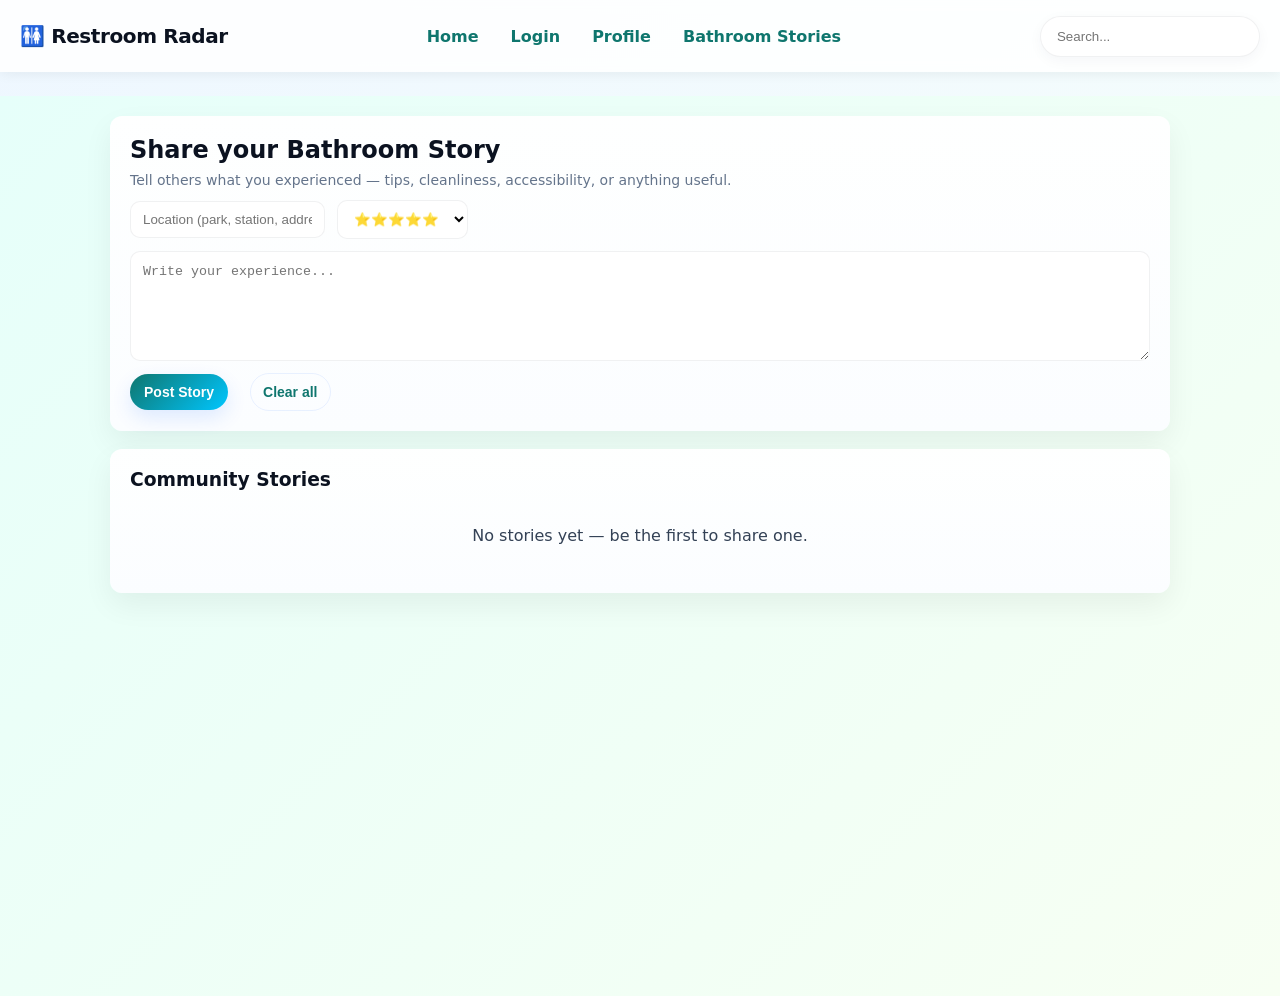
==== bathroomstories.html @ 022401d1 "changes" ====
<!doctype html>
<html lang="en">
<head>
  <meta charset="utf-8" />
  <meta name="viewport" content="width=device-width,initial-scale=1" />
  <title>Bathroom Stories — Restroom Radar</title>
  <link rel="stylesheet" href="style.css" />
  <style>
    .stories-root { max-width:1100px; margin:96px auto; padding:20px; gap:18px; display:block; }
    .story-form, .stories-list { background: linear-gradient(180deg, rgba(255,255,255,0.96), #fbfdff); padding:20px; border-radius:12px; box-shadow:0 12px 30px rgba(2,6,23,0.06); }
    .story-row { border-bottom:1px solid rgba(11,91,255,0.04); padding:14px 0; display:block; }
    .story-meta { display:flex; justify-content:space-between; gap:12px; align-items:center; }
    .muted { color:#64748b; font-size:14px; }
    .input-row { display:flex; gap:12px; margin-bottom:12px; align-items:center; }
    textarea { width:100%; min-height:110px; resize:vertical; padding:12px; border-radius:10px; border:1px solid rgba(10,20,40,0.06); background:#fff; }
    input, select { padding:10px 12px; border-radius:10px; border:1px solid rgba(10,20,40,0.06); background:#fff; }
    .small { font-size:13px; color:#475569; }
    .stories-empty { padding:28px; text-align:center; color:var(--muted); }
    .story-row p { margin:10px 0 0 0; line-height:1.5; color:#0b1220; }
    .story-row strong { color: var(--accent); }
    .btn-row { display:flex; gap:10px; align-items:center; margin-top:8px; }
    @media (max-width:900px) {
      .input-row { flex-direction:column; align-items:stretch; }
    }
  </style>
</head>
<body>
  <header class="topbar">
    <div class="container navbar">
      <h1 class="brand">🚻 Restroom Radar</h1>
      <nav aria-label="Main navigation">
        <a href="index.html">Home</a>
        <a href="login.html">Login</a>
        <a href="profile.html">Profile</a>
        <a href="bathroomstories.html" aria-current="page">Bathroom Stories</a>
      </nav>
      <div class="search-wrap"><input class="search-input" placeholder="Search..." aria-label="Search"></div>
    </div>
  </header>

  <main class="stories-root container" role="main" style="margin-top:96px">
    <section class="story-form" aria-labelledby="post-heading">
      <h2 id="post-heading" style="margin:0 0 8px 0">Share your Bathroom Story</h2>
      <p class="muted" style="margin:0 0 12px 0">Tell others what you experienced — tips, cleanliness, accessibility, or anything useful.</p>

      <div>
        <div class="input-row">
          <input id="story-location" placeholder="Location (park, station, address...)" />
          <select id="story-rating" aria-label="Rating">
            <option value="5">⭐️⭐️⭐️⭐️⭐️</option>
            <option value="4">⭐️⭐️⭐️⭐️</option>
            <option value="3">⭐️⭐️⭐️</option>
            <option value="2">⭐️⭐️</option>
            <option value="1">⭐️</option>
          </select>
        </div>
        <textarea id="story-text" placeholder="Write your experience..."></textarea>

        <div class="btn-row">
          <button id="post-story" class="btn-primary">Post Story</button>
          <button id="clear-stories" class="btn-secondary">Clear all</button>
          <div id="stories-msg" class="small muted" style="margin-left:8px"></div>
        </div>
      </div>
    </section>

    <section class="stories-list" aria-labelledby="community-heading" style="margin-top:18px">
      <h3 id="community-heading" style="margin:0 0 8px 0">Community Stories</h3>
      <div id="stories-container" aria-live="polite">
        <div class="muted small">Loading stories…</div>
      </div>
    </section>
  </main>

  <script>
    (function(){
      const STORAGE_KEY = 'bathroomStories:v1';
      const postBtn = document.getElementById('post-story');
      const clearBtn = document.getElementById('clear-stories');
      const container = document.getElementById('stories-container');
      const locEl = document.getElementById('story-location');
      const txtEl = document.getElementById('story-text');
      const ratingEl = document.getElementById('story-rating');
      const msg = document.getElementById('stories-msg');

      function load() { try { return JSON.parse(localStorage.getItem(STORAGE_KEY) || '[]'); } catch(e){ return []; } }
      function save(list) { try { localStorage.setItem(STORAGE_KEY, JSON.stringify(list)); } catch(e){ console.warn(e); } }
      function sanitize(s){ return String(s||'').replace(/</g,'&lt;').replace(/>/g,'&gt;'); }

      function render() {
        const list = load();
        container.innerHTML = '';
        if (!list.length) {
          container.innerHTML = '<div class="stories-empty">No stories yet — be the first to share one.</div>';
          return;
        }
        list.slice().reverse().forEach((s) => {
          const el = document.createElement('div');
          el.className = 'story-row';
          el.innerHTML = '<div class="story-meta"><div><strong>' + sanitize(s.location||'Unknown location') + '</strong><div class="small muted">' + (new Date(s.when).toLocaleString()) + '</div></div><div class="small">Rating: ' + '⭐'.repeat(Math.max(1,Math.min(5,Number(s.rating)||1))) + '</div></div><p>' + sanitize(s.text || '') + '</p>';
          container.appendChild(el);
        });
      }

      postBtn.addEventListener('click', () => {
        const location = (locEl.value||'').trim();
        const text = (txtEl.value||'').trim();
        const rating = parseInt(ratingEl.value || '5',10);
        if (!text) { msg.textContent = 'Please write a short note.'; return; }
        const list = load();
        list.push({ location: location || 'Unknown', text, rating, when: Date.now() });
        save(list);
        locEl.value = '';
        txtEl.value = '';
        ratingEl.value = '5';
        msg.textContent = 'Posted.';
        setTimeout(()=> msg.textContent = '',2000);
        render();
      });

      clearBtn.addEventListener('click', () => {
        if (!confirm('Clear all stories?')) return;
        try { localStorage.removeItem(STORAGE_KEY); } catch(e){}
        render();
      });

      render();
    })();
  </script>
</body>
</html>
---- style.css ----
body {
  margin: 0;
  font-family: 'Inter', sans-serif;
  --bg-start: #E6FFFA;
  --bg-end: #F7FFF3;
  --primary-1: #059669;
  --primary-2: #0EA5A2;
  --accent: #0F766E;
  --muted: #334155;
  --card-bg: #FFFFFF;
  background: linear-gradient(135deg,var(--bg-start),var(--bg-end));
}

.side-images {
  display: flex;
  flex-direction: row;
  gap: 12px;
  width: 200px;
}

.side-images img {
  width: 100%;
  border-radius: 10px;
  box-shadow: 0 4px 10px rgba(0,0,0,0.15);
}

.container {
  width: 100%;
  max-width: 1400px;
  margin: 0 auto;
  padding: 0 20px;
}
.topbar {
  position: fixed;
  left: 0;
  right: 0;
  top: 0;
  height: 72px;
  background: rgba(255,255,255,0.9);
  backdrop-filter: blur(6px);
  box-shadow: 0 2px 12px rgba(10,10,20,0.06);
  z-index: 1000;
  display: flex;
  align-items: center;
}
.navbar { display:flex; justify-content:space-between; align-items:center; gap:12px; }
.navbar nav { display:inline-flex; gap:12px; }
.navbar nav a { color: var(--accent); text-decoration: none; font-weight:600; }
.layout {
  display: grid;
  grid-template-columns: 300px 1fr;
  gap: 20px;
  min-height: calc(100vh - 120px);
}
.brand { font-size: 20px; margin: 0; font-weight: 800; letter-spacing: -0.6px; }
.search-wrap { display:flex; align-items:center; }
.search-input { padding: 12px 16px; border-radius: 999px; border: 1px solid rgba(10,20,40,0.06); min-width: 220px; box-shadow: 0 4px 14px rgba(9,30,66,0.04); }
.search-input:focus { outline: none; box-shadow: 0 8px 26px rgba(9,30,66,0.08); }
.filters {
  background: rgba(255,255,255,0.75);
  padding: 20px;
  border-radius: 20px;
  backdrop-filter: blur(8px);
  display: flex;
  flex-direction: row;
  gap: 10px;
}
.map-area {
  position: relative;
  border-radius: 20px;
  display: flex;
  flex-direction: column;
}

#map {
  width: 100%;
  height: 100%;
  min-height: 520px;
  border-radius: 12px;
  border: none;
}
.hero { padding: 110px 0 40px; }
.hero-inner { display:flex; gap: 28px; align-items: center; }
.hero-copy { flex: 1; }
.hero-copy h2 { font-size: 34px; margin: 0 0 12px; }
.hero-copy .lead { color: #334155; margin-bottom: 18px; font-size: 16px; }
.hero-visual { width: 420px; }
.map-preview { background: linear-gradient(135deg,var(--bg-start),#F0FFF4); height: 220px; border-radius: 12px; display:flex; align-items:center; justify-content:center; color: var(--muted); font-weight:700; box-shadow: 0 12px 30px rgba(2,6,23,0.06); }
.btn-secondary { margin-left: 12px; background: transparent; color: var(--accent); border-radius: 999px; padding: 12px 18px; border: 1px solid rgba(15,118,110,0.10); font-weight:700; }
.btn-primary.large { padding: 14px 22px; font-size: 16px; }
.hidden { display: none !important; }

.section { padding: 64px 0; position: relative; }
.features { background: linear-gradient(135deg,#F1FFF7,var(--bg-end)); overflow: visible; }
.features-grid { display: grid; grid-template-columns: repeat(3,1fr); gap: 18px; }
.feature-card { background: white; padding: 20px; border-radius: 12px; box-shadow: 0 10px 30px rgba(2,6,23,0.06); }
.overlap-card { position: absolute; right: 8%; top: 36%; width: 320px; transform: translateY(-30%); }
.overlap-inner { background: linear-gradient(180deg, var(--card-bg), var(--bg-end)); padding: 18px; border-radius: 14px; box-shadow: 0 20px 60px rgba(2,6,23,0.08); }

.showcase { padding: 80px 0; background: linear-gradient(180deg,var(--card-bg),#F3FFF6); }
.showcase-inner { display:flex; gap:28px; align-items:center; }
.showcase-copy { flex: 1; }
.visual-plate { width: 420px; height: 280px; border-radius: 14px; background: linear-gradient(135deg,#C7F9EC,#D1FAE5); box-shadow: 0 20px 60px rgba(2,6,23,0.06); }

.popular-section { background: linear-gradient(180deg,#F8FFFB,var(--card-bg)); padding-bottom: 90px; }

.map-section { background: linear-gradient(180deg,#ffffff,#f8fafc); }
.map-card { display:flex; gap:18px; align-items:center; text-decoration:none; color:inherit; background: linear-gradient(180deg,var(--card-bg),#F8FBFF); padding:18px; border-radius:14px; box-shadow: 0 18px 40px rgba(2,6,23,0.05); }
.map-card-inner { flex:1; }
.map-thumb { width:180px; height:100px; border-radius:10px; background: linear-gradient(135deg,#C7F9EC,#D1FAE5); box-shadow: 0 8px 30px rgba(2,6,23,0.06); }

@media (max-width:900px) {
  .map-card { flex-direction: column; align-items: flex-start; }
  .map-thumb { width:100%; height:160px; }
}

@media (max-width: 1000px) {
  .features-grid { grid-template-columns: 1fr; }
  .overlap-card { position: static; transform: none; width: 100%; margin-top: 18px; }
  .showcase-inner { flex-direction: column; }
}

/* Login page helpers */
.small-link { color: var(--accent); text-decoration: none; font-weight: 600; }
.login-root { display: grid; grid-template-columns: 1fr 420px; gap: 28px; align-items: start; padding: 120px 20px 60px; }
.login-root .hero { padding: 0; }
.login-box { background: var(--card-bg); padding: 20px; border-radius: 12px; box-shadow: 0 18px 50px rgba(2,6,23,0.06); max-width: 520px; margin: 0 auto; }
.login-box label { display: block; margin-top: 12px; font-weight: 600; }
.login-box input { width: 100%; padding: 12px; margin-top: 6px; border-radius: 10px; border: 1px solid rgba(10,20,20,0.08); }
.login-actions { display:flex; gap:12px; align-items:center; margin-top: 12px; }

@media (max-width: 900px) {
  .login-root { grid-template-columns: 1fr; padding-top: 100px; }
  .login-box { max-width: 100%; }
}
/* login form error styling */
.input-error {
  color: #b00020;
  font-size: 0.85rem;
  margin-top: 6px;
}
.invalid {
  outline: 1px solid #b00020;
}
/* ensure login action buttons have space when stacked */
.login-actions .btn {
  margin-bottom: 8px;
}
.cards-wrapper {
  position: absolute;
  bottom: 18px;
  left: 18px;
  right: 18px;
  pointer-events: none;
  z-index: 50;
}
.cards {
  display: flex;
  gap: 15px;
  overflow-x: auto;
  padding-bottom: 10px;
  pointer-events: auto;
}

.card {
  min-width: 260px;
  background: linear-gradient(180deg, rgba(196, 33, 33, 0.96), rgba(197, 25, 25, 0.96));
  padding: 18px;
  border-radius: 14px;}

button {
  border: none;
  padding: 12px 18px;
  border-radius: 999px;
  font-size: 14px;
  font-weight: 700;
}
.btn-primary {
  background: linear-gradient(135deg,var(--primary-1),var(--primary-2));
  color: #ffffff;
  box-shadow: 0 8px 20px rgba(6,182,152,0.14);
}

.marker {
  display: block; }
@media (max-width: 800px) {
  .layout { grid-template-columns: 1fr; }
  .filters { order: 2; }
  .map-area { order: 1; }
  #map { min-height: 360px; }
  .hero-inner { flex-direction: column-reverse; }
  .hero-visual { width: 100%; }
  .search-input { min-width: 140px; }
}
.site-footer { margin-top: 36px; padding: 28px 0; text-align:center; color:#475569; }
.profile-card {
  display: flex;
  gap: 28px;
  align-items: center;
  background: rgba(255,255,255,0.96);
  padding: 28px;
  border-radius: 16px;
  box-shadow: 0 18px 40px rgba(15,23,42,0.06);
  max-width: 900px;
  margin: 0 auto;
}
.profile-avatar img { width: 120px; height: 120px; border-radius: 999px; object-fit: cover; display: block; box-shadow: 0 10px 30px rgba(2,6,23,0.06); }
.profile-info h2 { margin: 0 0 6px; font-size: 22px; }
.profile-info .muted { color: #64748b; margin-top: 6px; }
.profile-fields { display: grid; grid-template-columns: 1fr 1fr; gap: 12px; margin-top: 12px; }

@media (max-width: 700px) {
  .profile-card { flex-direction: column; text-align: center; }
  .profile-fields { grid-template-columns: 1fr; }
}

.bio { margin-top: 12px; color: #334155; }
.panel { background: rgba(255,255,255,0.96); padding: 18px; border-radius: 12px; box-shadow: 0 10px 30px rgba(2,6,23,0.04); }
.panel h3 { margin-top: 0; }
.activity-list { list-style: none; padding: 0; margin: 0; display: grid; gap: 10px; }
.activity-list li { padding: 10px; border-radius: 8px; background: rgba(246,247,249,0.7); }
.panel label { display: block; margin-top: 8px; font-weight: 600; }

@media (max-width: 900px) {
  .profile-card { padding: 20px; }
  .profile-avatar img { width: 96px; height: 96px; }
}

:root{
  --bg-start: #eef7ff;
  --bg-end: #f7fffb;
  --accent: #0b5fff;
  --accent-2: #00c6ff;
  --muted: #475569;
  --primary-1: #059669;
  --primary-2: #0EA5A2;
  --card-bg: rgba(255,255,255,0.98);
  --shadow: 0 10px 30px rgba(2,6,23,0.06);
  --radius: 14px;
  --gap: 20px;
  --container-width: 1400px;
}

/* Reset & base */
* { box-sizing: border-box; }
html,body { height: 100%; margin: 0; font-family: Inter, system-ui, -apple-system, "Segoe UI", Roboto, "Helvetica Neue", Arial; color: #0b1220; background: linear-gradient(135deg,var(--bg-start),var(--bg-end)); -webkit-font-smoothing:antialiased; -moz-osx-font-smoothing:grayscale; }
.container { max-width: var(--container-width); margin: 0 auto; padding: 0 20px; width: 100%; }

/* Topbar */
.topbar {
  position: fixed;
  left: 0;
  right: 0;
  top: 0;
  height: 72px;
  background: rgba(255,255,255,0.86);
  backdrop-filter: blur(6px);
  box-shadow: 0 2px 12px rgba(10,10,20,0.06);
  z-index: 1000;
  display: flex;
  align-items: center;
}
.navbar { display:flex; align-items:center; justify-content:space-between; width:100%; gap:12px; }
.brand { font-size:20px; font-weight:800; letter-spacing:-0.4px; }
.navbar nav { display:inline-flex; gap:12px; align-items:center; }
.navbar nav a { color: var(--accent); text-decoration:none; font-weight:600; padding:8px 10px; border-radius:999px; }

/* Layout */
.layout { display: grid; grid-template-columns: 300px 1fr; gap: var(--gap); min-height: calc(100vh - 120px); margin-top: 92px; }

/* Map area */
.map-area { position: relative; border-radius: var(--radius); display:flex; flex-direction:column; gap:16px; }
#map { width:100%; height: 520px; min-height: 360px; border-radius: 12px; box-shadow: 0 12px 30px rgba(2,6,23,0.06); }

/* Hero */
.hero { padding: 110px 0 40px; }
.hero-inner { display:flex; gap: 28px; align-items:center; }
.hero-copy { flex:1; }
.hero-copy h2 { font-size:34px; margin:0 0 12px; color: #061226; }
.lead { color: var(--muted); margin-bottom: 18px; font-size:16px; }
.hero-visual { width: 420px; }

/* Popular spots */
.popular-section { background: linear-gradient(180deg, rgba(255,255,255,0.6), var(--bg-end)); padding: 32px 0; border-radius: 12px; }
.popular-section .section-title { color: var(--accent); font-weight:800; margin:0 0 12px; font-size:20px; }

.cards-wrapper { position: relative; margin-top: 12px; z-index: 10; }
.cards { display:flex; gap:18px; flex-wrap:wrap; align-items:stretch; }

/* Card */
.card {
  flex: 1 1 260px;
  min-width: 220px;
  max-width: 320px;
  background: var(--card-bg);
  padding: 14px;
  border-radius: 12px;
  box-shadow: var(--shadow);
  color: #061226;
  display:flex;
  flex-direction:column;
  justify-content:space-between;
  transition: transform .14s ease, box-shadow .14s ease;
}
.card:hover { transform: translateY(-6px); box-shadow: 0 20px 40px rgba(2,6,23,0.08); }

.card-img { width:100%; height:140px; object-fit:cover; border-radius:10px; margin-bottom:10px; display:block; }
.card h3 { margin: 8px 0 6px; font-size:16px; color: var(--accent); }
.card p { margin:0 0 12px; color: var(--muted); font-weight:600; }

/* Buttons */
button { border:none; padding: 10px 14px; border-radius:999px; font-weight:700; cursor:pointer; }
.btn-primary {
  background: linear-gradient(135deg,var(--accent),var(--accent-2));
  color: #fff; box-shadow: 0 8px 20px rgba(11,91,255,0.12);
}
.btn-secondary {
  background: transparent; color: var(--accent); border: 1px solid rgba(11,91,255,0.08); padding:10px 12px; border-radius:999px;
}

/* Overlay variant (if needed) */
.cards-wrapper.absolute { position: absolute; bottom: 18px; left: 18px; right: 18px; pointer-events: none; z-index: 40; }
.cards-wrapper.absolute .cards { pointer-events: auto; }

/* Profile/panels */
.profile-card, .panel, .map-card { background: var(--card-bg); border-radius: 12px; box-shadow: var(--shadow); padding: 18px; }

/* Utility & responsive */
.hidden { display:none!important; }
a:focus, button:focus, input:focus { outline: 3px solid rgba(11,91,255,0.12); outline-offset: 3px; }

@media (max-width: 1000px) {
  .layout { grid-template-columns: 1fr; }
  .hero-inner { flex-direction: column; }
  .map-area { order: 1; }
  .filters { order: 2; }
}
@media (max-width: 720px) {
  .cards { gap: 12px; }
  .card { flex: 1 1 100%; max-width: 100%; }
  .search-input { min-width: 140px; }
}

/* Small helper styles */
.side-images { display:flex; gap:12px; width:200px; }
.side-images img, .map-thumb, .visual-plate { border-radius: 12px; box-shadow: var(--shadow); }
.map-preview { height: 220px; display:flex; align-items:center; justify-content:center; color: var(--muted); font-weight:700; }


.side-images {

  display: flex;
    gap: 12px;
    width: 100%;
  overflow-x: auto;
  -webkit-overflow-scrolling: touch;
  scroll-snap-type: x mandatory;
  padding: 12px 8px;
  align-items: center;
}
.side-images img {
  flex: 0 0 auto;
  width: 260px;
  height: 160px;
  object-fit: cover;
  border-radius: 10px;
  box-shadow: 0 4px 10px rgba(0,0,0,0.15);
  scroll-snap-align: center;
}

.side-images::-webkit-scrollbar { height: 10px; }
.side-images::-webkit-scrollbar-thumb { background: rgba(11,91,255,0.15); border-radius: 999px; }
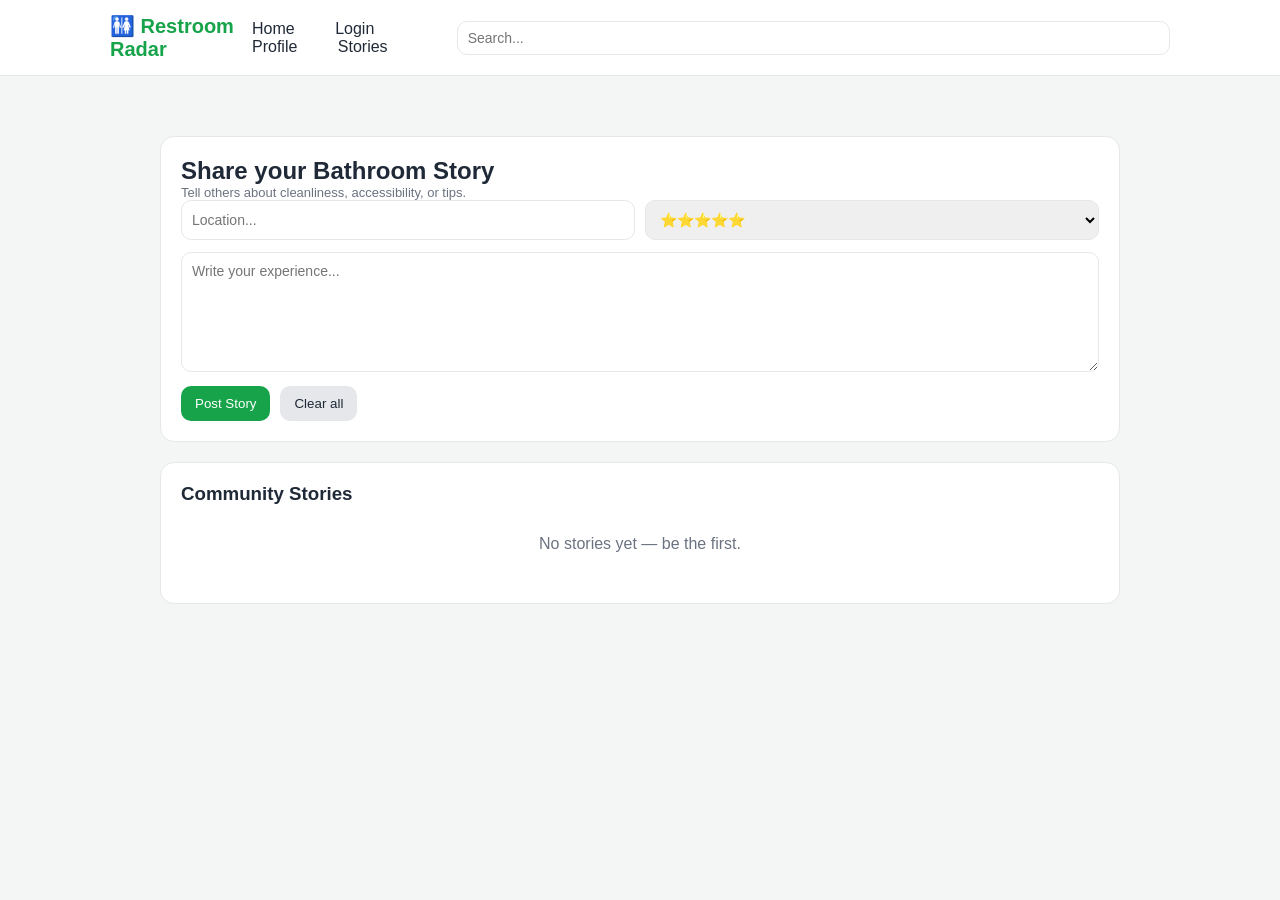
==== commit 18687559: "mega update" ====
--- a/bathroomstories.html
+++ b/bathroomstories.html
@@ -4,128 +4,327 @@
   <meta charset="utf-8" />
   <meta name="viewport" content="width=device-width,initial-scale=1" />
   <title>Bathroom Stories — Restroom Radar</title>
-  <link rel="stylesheet" href="style.css" />
+
   <style>
-    .stories-root { max-width:1100px; margin:96px auto; padding:20px; gap:18px; display:block; }
-    .story-form, .stories-list { background: linear-gradient(180deg, rgba(255,255,255,0.96), #fbfdff); padding:20px; border-radius:12px; box-shadow:0 12px 30px rgba(2,6,23,0.06); }
-    .story-row { border-bottom:1px solid rgba(11,91,255,0.04); padding:14px 0; display:block; }
-    .story-meta { display:flex; justify-content:space-between; gap:12px; align-items:center; }
-    .muted { color:#64748b; font-size:14px; }
-    .input-row { display:flex; gap:12px; margin-bottom:12px; align-items:center; }
-    textarea { width:100%; min-height:110px; resize:vertical; padding:12px; border-radius:10px; border:1px solid rgba(10,20,40,0.06); background:#fff; }
-    input, select { padding:10px 12px; border-radius:10px; border:1px solid rgba(10,20,40,0.06); background:#fff; }
-    .small { font-size:13px; color:#475569; }
-    .stories-empty { padding:28px; text-align:center; color:var(--muted); }
-    .story-row p { margin:10px 0 0 0; line-height:1.5; color:#0b1220; }
-    .story-row strong { color: var(--accent); }
-    .btn-row { display:flex; gap:10px; align-items:center; margin-top:8px; }
-    @media (max-width:900px) {
-      .input-row { flex-direction:column; align-items:stretch; }
-    }
+    :root {
+      --green: #16a34a;
+      --green-dark: #15803d;
+      --bg: #f4f6f5;
+      --card: #ffffff;
+      --text: #1f2937;
+      --muted: #6b7280;
+      --border: #e5e7eb;
+    }
+
+    * {
+      margin: 0;
+      padding: 0;
+      box-sizing: border-box;
+      font-family: Arial, Helvetica, sans-serif;
+    }
+
+    body {
+      background: var(--bg);
+      color: var(--text);
+    }
+
+    /* NAVBAR */
+    .topbar {
+      background: white;
+      border-bottom: 1px solid var(--border);
+      position: sticky;
+      top: 0;
+      z-index: 1000;
+    }
+
+    .navbar {
+      max-width: 1100px;
+      margin: auto;
+      display: flex;
+      justify-content: space-between;
+      align-items: center;
+      padding: 14px 20px;
+    }
+
+    .brand {
+      color: var(--green);
+      font-weight: bold;
+      font-size: 20px;
+    }
+
+    nav a {
+      margin: 0 8px;
+      text-decoration: none;
+      color: var(--text);
+      padding: 8px 10px;
+      border-radius: 8px;
+      transition: 0.2s;
+    }
+
+    nav a:hover {
+      background: var(--green);
+      color: white;
+    }
+
+    .search-input {
+      padding: 8px 10px;
+      border-radius: 10px;
+      border: 1px solid var(--border);
+      outline: none;
+    }
+
+    /* PAGE WRAPPER */
+    .stories-root {
+      max-width: 1000px;
+      margin: 40px auto;
+      padding: 20px;
+    }
+
+    /* CARDS */
+    .story-form,
+    .stories-list {
+      background: var(--card);
+      border: 1px solid var(--border);
+      padding: 20px;
+      border-radius: 14px;
+      margin-bottom: 20px;
+    }
+
+    /* INPUTS */
+    .input-row {
+      display: flex;
+      gap: 10px;
+      margin-bottom: 12px;
+    }
+
+    input, select, textarea {
+      width: 100%;
+      padding: 10px;
+      border-radius: 10px;
+      border: 1px solid var(--border);
+      outline: none;
+      font-size: 14px;
+    }
+
+    textarea {
+      min-height: 120px;
+      resize: vertical;
+    }
+
+    /* BUTTONS */
+    .btn-primary {
+      background: var(--green);
+      color: white;
+      border: none;
+      padding: 10px 14px;
+      border-radius: 10px;
+      cursor: pointer;
+    }
+
+    .btn-primary:hover {
+      background: var(--green-dark);
+    }
+
+    .btn-secondary {
+      background: #e5e7eb;
+      color: var(--text);
+      border: none;
+      padding: 10px 14px;
+      border-radius: 10px;
+      cursor: pointer;
+    }
+
+    .btn-secondary:hover {
+      background: #d1d5db;
+    }
+
+    .btn-row {
+      display: flex;
+      gap: 10px;
+      align-items: center;
+      margin-top: 10px;
+    }
+
+    /* STORIES */
+    .story-row {
+      border-bottom: 1px solid var(--border);
+      padding: 14px 0;
+    }
+
+    .story-meta {
+      display: flex;
+      justify-content: space-between;
+      align-items: center;
+      gap: 10px;
+    }
+
+    .story-row p {
+      margin-top: 8px;
+      color: var(--text);
+      line-height: 1.5;
+    }
+
+    .muted {
+      color: var(--muted);
+      font-size: 13px;
+    }
+
+    .small {
+      font-size: 13px;
+    }
+
+    .stories-empty {
+      text-align: center;
+      padding: 30px;
+      color: var(--muted);
+    }
+
   </style>
 </head>
+
 <body>
-  <header class="topbar">
-    <div class="container navbar">
-      <h1 class="brand">🚻 Restroom Radar</h1>
-      <nav aria-label="Main navigation">
-        <a href="index.html">Home</a>
-        <a href="login.html">Login</a>
-        <a href="profile.html">Profile</a>
-        <a href="bathroomstories.html" aria-current="page">Bathroom Stories</a>
-      </nav>
-      <div class="search-wrap"><input class="search-input" placeholder="Search..." aria-label="Search"></div>
+
+<header class="topbar">
+  <div class="navbar">
+    <h1 class="brand">🚻 Restroom Radar</h1>
+
+    <nav>
+      <a href="index.html">Home</a>
+      <a href="login.html">Login</a>
+      <a href="profile.html">Profile</a>
+      <a href="bathroomstories.html">Stories</a>
+    </nav>
+
+    <input class="search-input" placeholder="Search..." />
+  </div>
+</header>
+
+<main class="stories-root">
+
+  <section class="story-form">
+    <h2>Share your Bathroom Story</h2>
+    <p class="muted">Tell others about cleanliness, accessibility, or tips.</p>
+
+    <div class="input-row">
+      <input id="story-location" placeholder="Location..." />
+      <select id="story-rating">
+        <option value="5">⭐⭐⭐⭐⭐</option>
+        <option value="4">⭐⭐⭐⭐</option>
+        <option value="3">⭐⭐⭐</option>
+        <option value="2">⭐⭐</option>
+        <option value="1">⭐</option>
+      </select>
     </div>
-  </header>
-
-  <main class="stories-root container" role="main" style="margin-top:96px">
-    <section class="story-form" aria-labelledby="post-heading">
-      <h2 id="post-heading" style="margin:0 0 8px 0">Share your Bathroom Story</h2>
-      <p class="muted" style="margin:0 0 12px 0">Tell others what you experienced — tips, cleanliness, accessibility, or anything useful.</p>
-
-      <div>
-        <div class="input-row">
-          <input id="story-location" placeholder="Location (park, station, address...)" />
-          <select id="story-rating" aria-label="Rating">
-            <option value="5">⭐️⭐️⭐️⭐️⭐️</option>
-            <option value="4">⭐️⭐️⭐️⭐️</option>
-            <option value="3">⭐️⭐️⭐️</option>
-            <option value="2">⭐️⭐️</option>
-            <option value="1">⭐️</option>
-          </select>
-        </div>
-        <textarea id="story-text" placeholder="Write your experience..."></textarea>
-
-        <div class="btn-row">
-          <button id="post-story" class="btn-primary">Post Story</button>
-          <button id="clear-stories" class="btn-secondary">Clear all</button>
-          <div id="stories-msg" class="small muted" style="margin-left:8px"></div>
-        </div>
-      </div>
-    </section>
-
-    <section class="stories-list" aria-labelledby="community-heading" style="margin-top:18px">
-      <h3 id="community-heading" style="margin:0 0 8px 0">Community Stories</h3>
-      <div id="stories-container" aria-live="polite">
-        <div class="muted small">Loading stories…</div>
-      </div>
-    </section>
-  </main>
-
-  <script>
-    (function(){
-      const STORAGE_KEY = 'bathroomStories:v1';
-      const postBtn = document.getElementById('post-story');
-      const clearBtn = document.getElementById('clear-stories');
-      const container = document.getElementById('stories-container');
-      const locEl = document.getElementById('story-location');
-      const txtEl = document.getElementById('story-text');
-      const ratingEl = document.getElementById('story-rating');
-      const msg = document.getElementById('stories-msg');
-
-      function load() { try { return JSON.parse(localStorage.getItem(STORAGE_KEY) || '[]'); } catch(e){ return []; } }
-      function save(list) { try { localStorage.setItem(STORAGE_KEY, JSON.stringify(list)); } catch(e){ console.warn(e); } }
-      function sanitize(s){ return String(s||'').replace(/</g,'&lt;').replace(/>/g,'&gt;'); }
-
-      function render() {
-        const list = load();
-        container.innerHTML = '';
-        if (!list.length) {
-          container.innerHTML = '<div class="stories-empty">No stories yet — be the first to share one.</div>';
-          return;
-        }
-        list.slice().reverse().forEach((s) => {
-          const el = document.createElement('div');
-          el.className = 'story-row';
-          el.innerHTML = '<div class="story-meta"><div><strong>' + sanitize(s.location||'Unknown location') + '</strong><div class="small muted">' + (new Date(s.when).toLocaleString()) + '</div></div><div class="small">Rating: ' + '⭐'.repeat(Math.max(1,Math.min(5,Number(s.rating)||1))) + '</div></div><p>' + sanitize(s.text || '') + '</p>';
-          container.appendChild(el);
-        });
+
+    <textarea id="story-text" placeholder="Write your experience..."></textarea>
+
+    <div class="btn-row">
+      <button id="post-story" class="btn-primary">Post Story</button>
+      <button id="clear-stories" class="btn-secondary">Clear all</button>
+      <div id="stories-msg" class="small muted"></div>
+    </div>
+  </section>
+
+  <section class="stories-list">
+    <h3>Community Stories</h3>
+    <div id="stories-container">
+      <div class="muted">Loading stories...</div>
+    </div>
+  </section>
+
+</main>
+
+<script>
+  (function(){
+    const STORAGE_KEY = 'bathroomStories:v1';
+    const postBtn = document.getElementById('post-story');
+    const clearBtn = document.getElementById('clear-stories');
+    const container = document.getElementById('stories-container');
+    const locEl = document.getElementById('story-location');
+    const txtEl = document.getElementById('story-text');
+    const ratingEl = document.getElementById('story-rating');
+    const msg = document.getElementById('stories-msg');
+
+    function load() {
+      try { return JSON.parse(localStorage.getItem(STORAGE_KEY) || '[]'); }
+      catch(e){ return []; }
+    }
+
+    function save(list) {
+      localStorage.setItem(STORAGE_KEY, JSON.stringify(list));
+    }
+
+    function sanitize(s){
+      return String(s||'').replace(/</g,'&lt;').replace(/>/g,'&gt;');
+    }
+
+    function render() {
+      const list = load();
+      container.innerHTML = '';
+
+      if (!list.length) {
+        container.innerHTML = '<div class="stories-empty">No stories yet — be the first.</div>';
+        return;
       }
 
-      postBtn.addEventListener('click', () => {
-        const location = (locEl.value||'').trim();
-        const text = (txtEl.value||'').trim();
-        const rating = parseInt(ratingEl.value || '5',10);
-        if (!text) { msg.textContent = 'Please write a short note.'; return; }
-        const list = load();
-        list.push({ location: location || 'Unknown', text, rating, when: Date.now() });
-        save(list);
-        locEl.value = '';
-        txtEl.value = '';
-        ratingEl.value = '5';
-        msg.textContent = 'Posted.';
-        setTimeout(()=> msg.textContent = '',2000);
-        render();
+      list.slice().reverse().forEach((s) => {
+        const el = document.createElement('div');
+        el.className = 'story-row';
+
+        el.innerHTML =
+          '<div class="story-meta">' +
+            '<div>' +
+              '<strong>' + sanitize(s.location || "Unknown") + '</strong>' +
+              '<div class="muted">' + new Date(s.when).toLocaleString() + '</div>' +
+            '</div>' +
+            '<div class="small">Rating: ' + '⭐'.repeat(s.rating || 1) + '</div>' +
+          '</div>' +
+          '<p>' + sanitize(s.text || '') + '</p>';
+
+        container.appendChild(el);
       });
-
-      clearBtn.addEventListener('click', () => {
-        if (!confirm('Clear all stories?')) return;
-        try { localStorage.removeItem(STORAGE_KEY); } catch(e){}
-        render();
+    }
+
+    postBtn.addEventListener('click', () => {
+      const list = load();
+
+      const location = locEl.value.trim();
+      const text = txtEl.value.trim();
+      const rating = parseInt(ratingEl.value, 10);
+
+      if (!text) {
+        msg.textContent = "Write something first.";
+        return;
+      }
+
+      list.push({
+        location: location || "Unknown",
+        text,
+        rating,
+        when: Date.now()
       });
 
+      save(list);
+
+      locEl.value = "";
+      txtEl.value = "";
+      ratingEl.value = "5";
+
+      msg.textContent = "Posted!";
+      setTimeout(() => msg.textContent = "", 2000);
+
       render();
-    })();
-  </script>
+    });
+
+    clearBtn.addEventListener('click', () => {
+      if (!confirm("Clear all stories?")) return;
+      localStorage.removeItem(STORAGE_KEY);
+      render();
+    });
+
+    render();
+  })();
+</script>
+
 </body>
 </html>
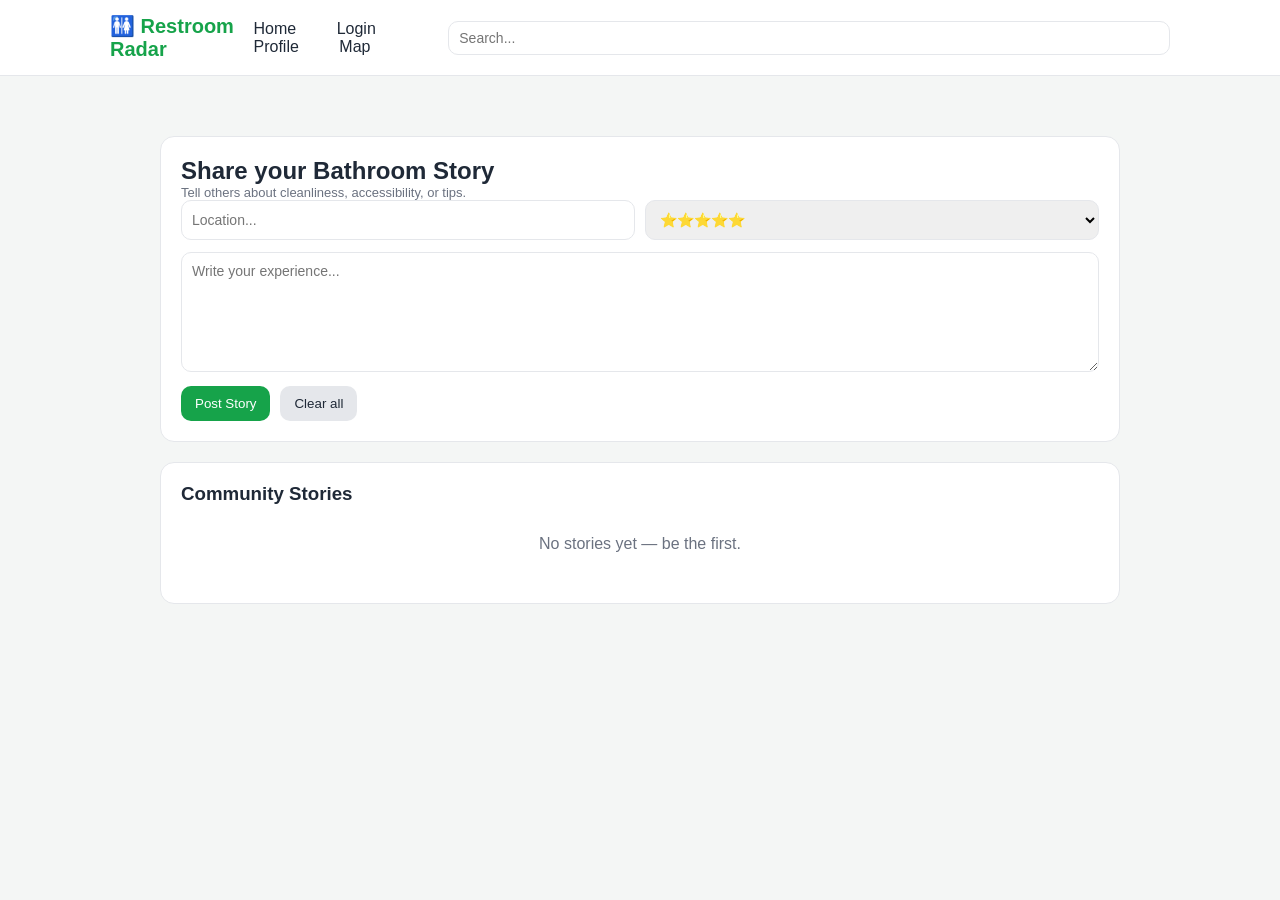
==== commit 8e5b5e73: "yooooooooooooooooooooooooooooooooooooooooooooooooooooooooooooooooooooooooooöoooo" ====
--- a/bathroomstories.html
+++ b/bathroomstories.html
@@ -192,7 +192,7 @@
       <a href="index.html">Home</a>
       <a href="login.html">Login</a>
       <a href="profile.html">Profile</a>
-      <a href="bathroomstories.html">Stories</a>
+              <a href="map.html">Map</a>
     </nav>
 
     <input class="search-input" placeholder="Search..." />
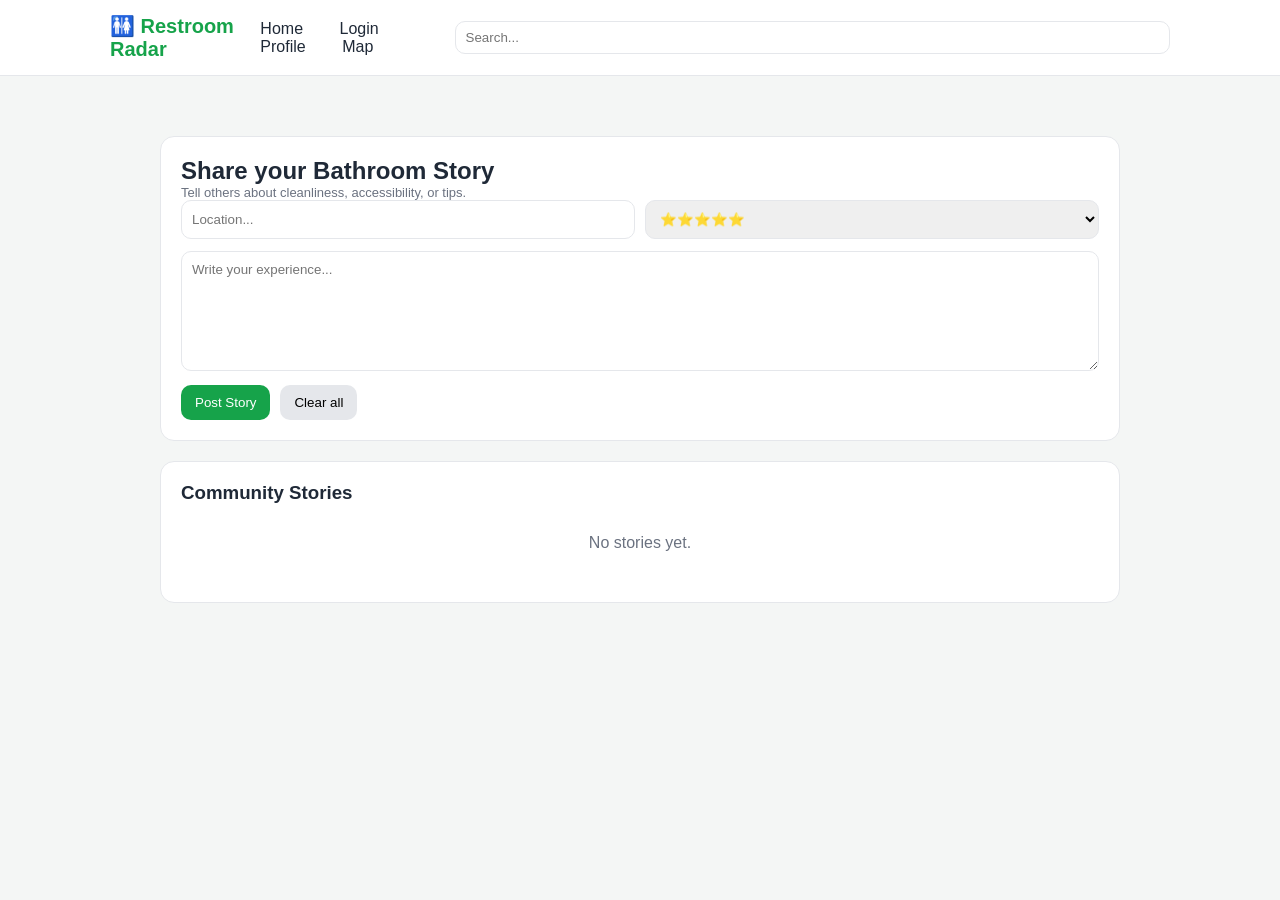
==== commit 2a16c11f: "chnages" ====
--- a/bathroomstories.html
+++ b/bathroomstories.html
@@ -1,185 +1,174 @@
 <!doctype html>
 <html lang="en">
 <head>
-  <meta charset="utf-8" />
-  <meta name="viewport" content="width=device-width,initial-scale=1" />
-  <title>Bathroom Stories — Restroom Radar</title>
-
-  <style>
-    :root {
-      --green: #16a34a;
-      --green-dark: #15803d;
-      --bg: #f4f6f5;
-      --card: #ffffff;
-      --text: #1f2937;
-      --muted: #6b7280;
-      --border: #e5e7eb;
-    }
-
-    * {
-      margin: 0;
-      padding: 0;
-      box-sizing: border-box;
-      font-family: Arial, Helvetica, sans-serif;
-    }
-
-    body {
-      background: var(--bg);
-      color: var(--text);
-    }
-
-    /* NAVBAR */
-    .topbar {
-      background: white;
-      border-bottom: 1px solid var(--border);
-      position: sticky;
-      top: 0;
-      z-index: 1000;
-    }
-
-    .navbar {
-      max-width: 1100px;
-      margin: auto;
-      display: flex;
-      justify-content: space-between;
-      align-items: center;
-      padding: 14px 20px;
-    }
-
-    .brand {
-      color: var(--green);
-      font-weight: bold;
-      font-size: 20px;
-    }
-
-    nav a {
-      margin: 0 8px;
-      text-decoration: none;
-      color: var(--text);
-      padding: 8px 10px;
-      border-radius: 8px;
-      transition: 0.2s;
-    }
-
-    nav a:hover {
-      background: var(--green);
-      color: white;
-    }
-
-    .search-input {
-      padding: 8px 10px;
-      border-radius: 10px;
-      border: 1px solid var(--border);
-      outline: none;
-    }
-
-    /* PAGE WRAPPER */
-    .stories-root {
-      max-width: 1000px;
-      margin: 40px auto;
-      padding: 20px;
-    }
-
-    /* CARDS */
-    .story-form,
-    .stories-list {
-      background: var(--card);
-      border: 1px solid var(--border);
-      padding: 20px;
-      border-radius: 14px;
-      margin-bottom: 20px;
-    }
-
-    /* INPUTS */
-    .input-row {
-      display: flex;
-      gap: 10px;
-      margin-bottom: 12px;
-    }
-
-    input, select, textarea {
-      width: 100%;
-      padding: 10px;
-      border-radius: 10px;
-      border: 1px solid var(--border);
-      outline: none;
-      font-size: 14px;
-    }
-
-    textarea {
-      min-height: 120px;
-      resize: vertical;
-    }
-
-    /* BUTTONS */
-    .btn-primary {
-      background: var(--green);
-      color: white;
-      border: none;
-      padding: 10px 14px;
-      border-radius: 10px;
-      cursor: pointer;
-    }
-
-    .btn-primary:hover {
-      background: var(--green-dark);
-    }
-
-    .btn-secondary {
-      background: #e5e7eb;
-      color: var(--text);
-      border: none;
-      padding: 10px 14px;
-      border-radius: 10px;
-      cursor: pointer;
-    }
-
-    .btn-secondary:hover {
-      background: #d1d5db;
-    }
-
-    .btn-row {
-      display: flex;
-      gap: 10px;
-      align-items: center;
-      margin-top: 10px;
-    }
-
-    /* STORIES */
-    .story-row {
-      border-bottom: 1px solid var(--border);
-      padding: 14px 0;
-    }
-
-    .story-meta {
-      display: flex;
-      justify-content: space-between;
-      align-items: center;
-      gap: 10px;
-    }
-
-    .story-row p {
-      margin-top: 8px;
-      color: var(--text);
-      line-height: 1.5;
-    }
-
-    .muted {
-      color: var(--muted);
-      font-size: 13px;
-    }
-
-    .small {
-      font-size: 13px;
-    }
-
-    .stories-empty {
-      text-align: center;
-      padding: 30px;
-      color: var(--muted);
-    }
-
-  </style>
+<meta charset="utf-8" />
+<meta name="viewport" content="width=device-width,initial-scale=1" />
+<title>Bathroom Stories — Restroom Radar</title>
+
+<style>
+:root{
+  --green:#16a34a;
+  --green-dark:#15803d;
+  --bg:#f4f6f5;
+  --card:#ffffff;
+  --text:#1f2937;
+  --muted:#6b7280;
+  --border:#e5e7eb;
+}
+
+*{
+  margin:0;
+  padding:0;
+  box-sizing:border-box;
+  font-family:Arial, Helvetica, sans-serif;
+}
+
+body{
+  background:var(--bg);
+  color:var(--text);
+}
+
+.topbar{
+  background:white;
+  border-bottom:1px solid var(--border);
+  position:sticky;
+  top:0;
+  z-index:1000;
+}
+
+.navbar{
+  max-width:1100px;
+  margin:auto;
+  display:flex;
+  justify-content:space-between;
+  align-items:center;
+  padding:14px 20px;
+  gap:10px;
+}
+
+.brand{
+  color:var(--green);
+  font-weight:bold;
+  font-size:20px;
+}
+
+nav a{
+  margin:0 6px;
+  text-decoration:none;
+  color:var(--text);
+  padding:8px 10px;
+  border-radius:8px;
+}
+
+nav a:hover{
+  background:var(--green);
+  color:white;
+}
+
+.search-input{
+  padding:8px 10px;
+  border-radius:10px;
+  border:1px solid var(--border);
+  outline:none;
+}
+
+/* PAGE */
+.stories-root{
+  max-width:1000px;
+  margin:40px auto;
+  padding:20px;
+}
+
+/* CARDS */
+.story-form,
+.stories-list{
+  background:var(--card);
+  border:1px solid var(--border);
+  padding:20px;
+  border-radius:14px;
+  margin-bottom:20px;
+}
+
+/* INPUTS */
+.input-row{
+  display:flex;
+  gap:10px;
+  margin-bottom:12px;
+}
+
+input,select,textarea{
+  width:100%;
+  padding:10px;
+  border-radius:10px;
+  border:1px solid var(--border);
+  outline:none;
+}
+
+textarea{
+  min-height:120px;
+  resize:vertical;
+}
+
+
+.btn-primary{
+  background:var(--green);
+  color:white;
+  border:none;
+  padding:10px 14px;
+  border-radius:10px;
+  cursor:pointer;
+}
+
+.btn-primary:hover{
+  background:var(--green-dark);
+}
+
+.btn-secondary{
+  background:#e5e7eb;
+  border:none;
+  padding:10px 14px;
+  border-radius:10px;
+  cursor:pointer;
+}
+
+.btn-secondary:hover{
+  background:#d1d5db;
+}
+
+.btn-row{
+  display:flex;
+  gap:10px;
+  align-items:center;
+  margin-top:10px;
+  flex-wrap:wrap;
+}
+
+.story-row{
+  border-bottom:1px solid var(--border);
+  padding:14px 0;
+}
+
+.story-meta{
+  display:flex;
+  justify-content:space-between;
+  gap:10px;
+}
+
+.story-row p{
+  margin-top:8px;
+  line-height:1.5;
+}
+
+.muted{ color:var(--muted); font-size:13px; }
+.small{ font-size:13px; }
+
+.stories-empty{
+  text-align:center;
+  padding:30px;
+  color:var(--muted);
+}
+
+</style>
 </head>
 
 <body>
@@ -192,7 +181,7 @@
       <a href="index.html">Home</a>
       <a href="login.html">Login</a>
       <a href="profile.html">Profile</a>
-              <a href="map.html">Map</a>
+      <a href="map.html">Map</a>
     </nav>
 
     <input class="search-input" placeholder="Search..." />
@@ -201,129 +190,191 @@
 
 <main class="stories-root">
 
-  <section class="story-form">
-    <h2>Share your Bathroom Story</h2>
-    <p class="muted">Tell others about cleanliness, accessibility, or tips.</p>
-
-    <div class="input-row">
-      <input id="story-location" placeholder="Location..." />
-      <select id="story-rating">
-        <option value="5">⭐⭐⭐⭐⭐</option>
-        <option value="4">⭐⭐⭐⭐</option>
-        <option value="3">⭐⭐⭐</option>
-        <option value="2">⭐⭐</option>
-        <option value="1">⭐</option>
-      </select>
-    </div>
-
-    <textarea id="story-text" placeholder="Write your experience..."></textarea>
-
-    <div class="btn-row">
-      <button id="post-story" class="btn-primary">Post Story</button>
-      <button id="clear-stories" class="btn-secondary">Clear all</button>
-      <div id="stories-msg" class="small muted"></div>
-    </div>
-  </section>
-
-  <section class="stories-list">
-    <h3>Community Stories</h3>
-    <div id="stories-container">
-      <div class="muted">Loading stories...</div>
-    </div>
-  </section>
+<section class="story-form">
+  <h2>Share your Bathroom Story</h2>
+  <p class="muted">Tell others about cleanliness, accessibility, or tips.</p>
+
+  <div class="input-row">
+    <input id="story-location" placeholder="Location..." />
+    <select id="story-rating">
+      <option value="5">⭐⭐⭐⭐⭐</option>
+      <option value="4">⭐⭐⭐⭐</option>
+      <option value="3">⭐⭐⭐</option>
+      <option value="2">⭐⭐</option>
+      <option value="1">⭐</option>
+    </select>
+  </div>
+
+  <textarea id="story-text" placeholder="Write your experience..."></textarea>
+
+  <div class="btn-row">
+    <button id="post-story" class="btn-primary">Post Story</button>
+    <button id="clear-stories" class="btn-secondary">Clear all</button>
+    <div id="stories-msg" class="small muted"></div>
+  </div>
+</section>
+
+<section class="stories-list">
+  <h3>Community Stories</h3>
+  <div id="stories-container">
+    <div class="muted">Loading stories...</div>
+  </div>
+</section>
 
 </main>
 
 <script>
-  (function(){
-    const STORAGE_KEY = 'bathroomStories:v1';
-    const postBtn = document.getElementById('post-story');
-    const clearBtn = document.getElementById('clear-stories');
-    const container = document.getElementById('stories-container');
-    const locEl = document.getElementById('story-location');
-    const txtEl = document.getElementById('story-text');
-    const ratingEl = document.getElementById('story-rating');
-    const msg = document.getElementById('stories-msg');
-
-    function load() {
-      try { return JSON.parse(localStorage.getItem(STORAGE_KEY) || '[]'); }
-      catch(e){ return []; }
-    }
-
-    function save(list) {
-      localStorage.setItem(STORAGE_KEY, JSON.stringify(list));
-    }
-
-    function sanitize(s){
-      return String(s||'').replace(/</g,'&lt;').replace(/>/g,'&gt;');
-    }
-
-    function render() {
-      const list = load();
-      container.innerHTML = '';
-
-      if (!list.length) {
-        container.innerHTML = '<div class="stories-empty">No stories yet — be the first.</div>';
-        return;
+(function(){
+
+const STORAGE_KEY = "bathroomStories:v2";
+
+const postBtn = document.getElementById("post-story");
+const clearBtn = document.getElementById("clear-stories");
+const container = document.getElementById("stories-container");
+const locEl = document.getElementById("story-location");
+const txtEl = document.getElementById("story-text");
+const ratingEl = document.getElementById("story-rating");
+const msg = document.getElementById("stories-msg");
+const search = document.querySelector(".search-input");
+
+/* USER */
+const user = JSON.parse(sessionStorage.getItem("user")) || { username:"Guest" };
+
+/* LOAD */
+function load(){
+  return JSON.parse(localStorage.getItem(STORAGE_KEY) || "[]");
+}
+
+/* SAVE */
+function save(data){
+  localStorage.setItem(STORAGE_KEY, JSON.stringify(data));
+}
+
+/* SANITIZE */
+function clean(s){
+  return String(s).replace(/</g,"&lt;").replace(/>/g,"&gt;");
+}
+
+/* TIME */
+function timeAgo(t){
+  const s = Math.floor((Date.now()-t)/1000);
+  const m = s/60, h=m/60, d=h/24;
+  if(d>1) return Math.floor(d)+"d ago";
+  if(h>1) return Math.floor(h)+"h ago";
+  if(m>1) return Math.floor(m)+"m ago";
+  return "just now";
+}
+
+/* RENDER */
+function render(filter=""){
+  const data = load();
+
+  const filtered = data.filter(x =>
+    x.text.toLowerCase().includes(filter.toLowerCase()) ||
+    x.location.toLowerCase().includes(filter.toLowerCase())
+  );
+
+  container.innerHTML = "";
+
+  if(!filtered.length){
+    container.innerHTML = `<div class="stories-empty">No stories yet.</div>`;
+    return;
+  }
+
+  filtered.slice().reverse().forEach(story=>{
+    const el = document.createElement("div");
+    el.className = "story-row";
+
+    el.innerHTML = `
+      <div class="story-meta">
+        <div>
+          <strong>${clean(story.location)}</strong>
+          <div class="muted">
+            by ${clean(story.user)} • ${timeAgo(story.when)}
+          </div>
+        </div>
+        <div class="small">${"⭐".repeat(story.rating)}</div>
+      </div>
+
+      <p>${clean(story.text)}</p>
+
+      <div style="margin-top:10px;display:flex;gap:10px;">
+        <button class="btn-secondary like">❤️ ${story.likes||0}</button>
+        <button class="btn-secondary del">Delete</button>
+      </div>
+    `;
+
+    /* LIKE */
+    el.querySelector(".like").onclick = () => {
+      const all = load();
+      const item = all.find(x=>x.id===story.id);
+      if(item){
+        item.likes = (item.likes||0)+1;
+        save(all);
+        render(search.value);
       }
-
-      list.slice().reverse().forEach((s) => {
-        const el = document.createElement('div');
-        el.className = 'story-row';
-
-        el.innerHTML =
-          '<div class="story-meta">' +
-            '<div>' +
-              '<strong>' + sanitize(s.location || "Unknown") + '</strong>' +
-              '<div class="muted">' + new Date(s.when).toLocaleString() + '</div>' +
-            '</div>' +
-            '<div class="small">Rating: ' + '⭐'.repeat(s.rating || 1) + '</div>' +
-          '</div>' +
-          '<p>' + sanitize(s.text || '') + '</p>';
-
-        container.appendChild(el);
-      });
-    }
-
-    postBtn.addEventListener('click', () => {
-      const list = load();
-
-      const location = locEl.value.trim();
-      const text = txtEl.value.trim();
-      const rating = parseInt(ratingEl.value, 10);
-
-      if (!text) {
-        msg.textContent = "Write something first.";
-        return;
-      }
-
-      list.push({
-        location: location || "Unknown",
-        text,
-        rating,
-        when: Date.now()
-      });
-
-      save(list);
-
-      locEl.value = "";
-      txtEl.value = "";
-      ratingEl.value = "5";
-
-      msg.textContent = "Posted!";
-      setTimeout(() => msg.textContent = "", 2000);
-
-      render();
-    });
-
-    clearBtn.addEventListener('click', () => {
-      if (!confirm("Clear all stories?")) return;
-      localStorage.removeItem(STORAGE_KEY);
-      render();
-    });
-
-    render();
-  })();
+    };
+
+    /* DELETE */
+    el.querySelector(".del").onclick = () => {
+      const all = load().filter(x=>x.id!==story.id);
+      save(all);
+      render(search.value);
+    };
+
+    container.appendChild(el);
+  });
+}
+
+/* POST */
+postBtn.onclick = () => {
+
+  const text = txtEl.value.trim();
+
+  if(!text) return msg.textContent="Write something first";
+
+  const all = load();
+
+  all.push({
+    id:Date.now(),
+    user:user.username,
+    location:locEl.value || "Unknown",
+    text,
+    rating:parseInt(ratingEl.value),
+    likes:0,
+    when:Date.now()
+  });
+
+  save(all);
+
+  txtEl.value="";
+  locEl.value="";
+  ratingEl.value="5";
+
+  msg.textContent="Posted!";
+  setTimeout(()=>msg.textContent="",1500);
+
+  render(search.value);
+};
+
+/* CLEAR ALL */
+clearBtn.onclick = () => {
+  if(!confirm("Clear all stories?")) return;
+
+  localStorage.removeItem(STORAGE_KEY);
+
+  msg.textContent="All cleared!";
+  setTimeout(()=>msg.textContent="",1500);
+
+  render();
+};
+
+/* SEARCH */
+search.oninput = () => render(search.value);
+
+render();
+
+})();
 </script>
 
 </body>
